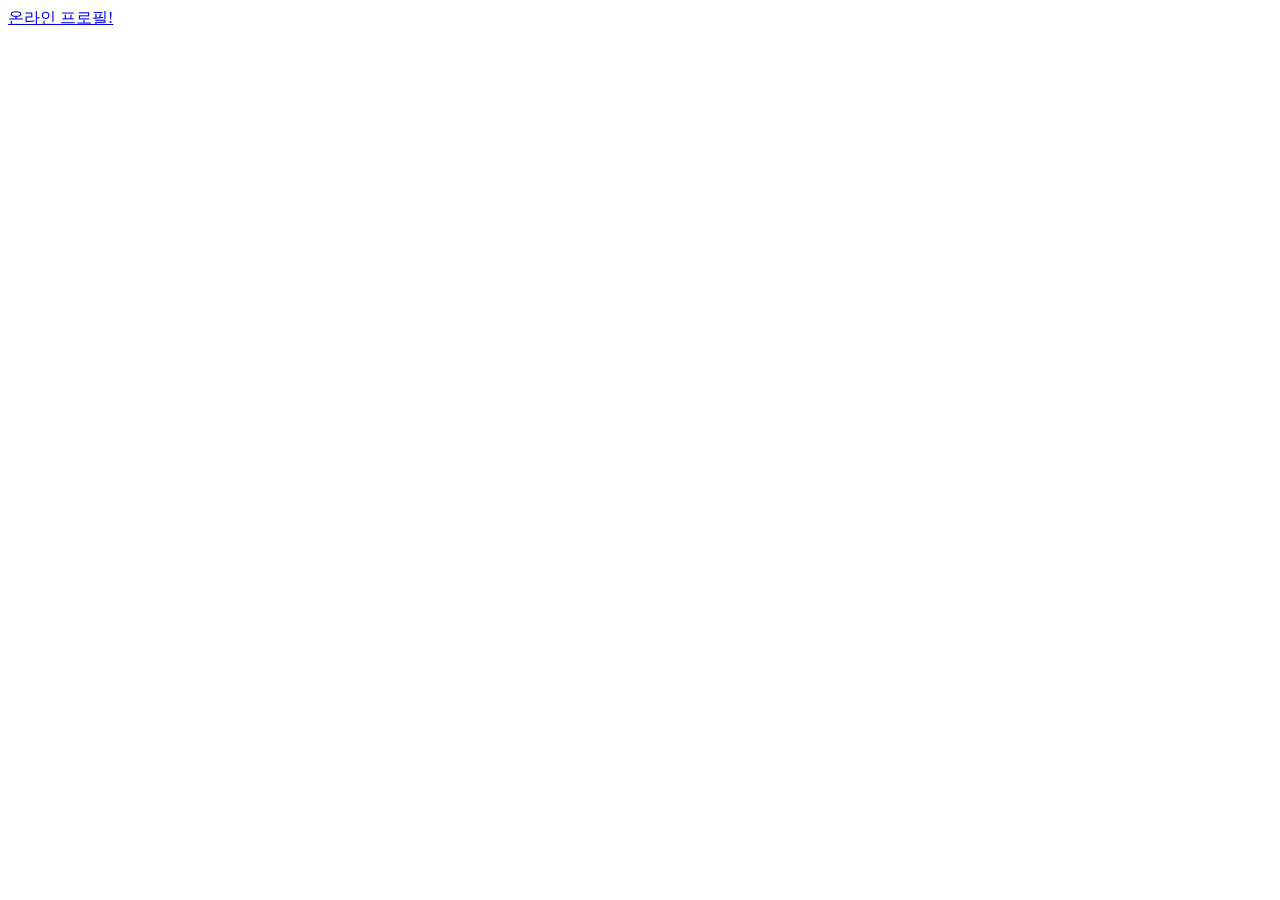
==== index.html @ 328e9e47 "online profile" ====
<!DOCTYPE html>
<html lang="en">
<head>
    <meta charset="UTF-8">
    <meta name="viewport" content="width=device-width, initial-scale=1.0">
    <title>Document</title>
</head>
<body>
    <a href="online-profile.html">온라인 프로필!</a>
</body>
</html>
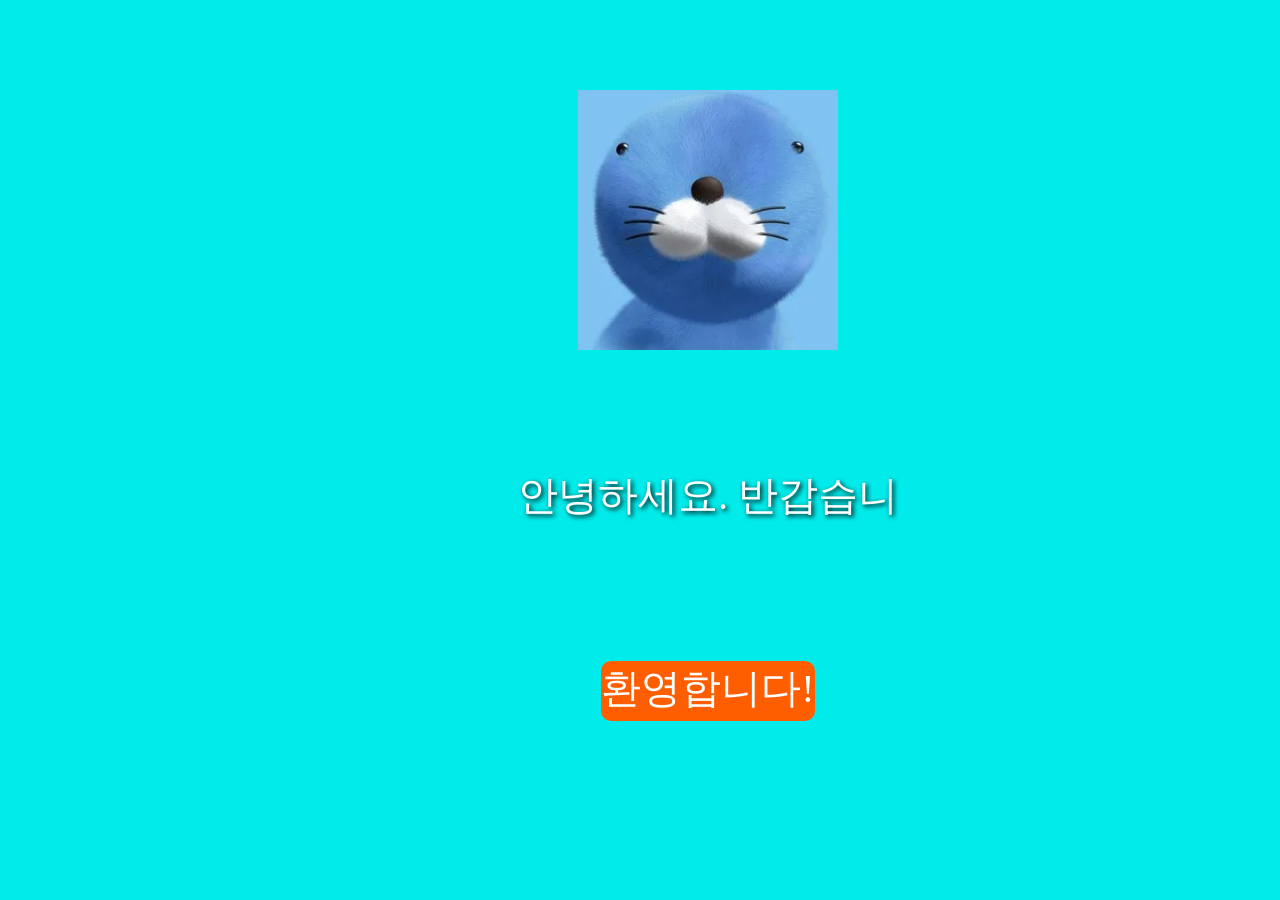
==== commit fa0d065f: "Add files via upload 20260322" ====
--- a/index.html
+++ b/index.html
@@ -3,9 +3,39 @@
 <head>
     <meta charset="UTF-8">
     <meta name="viewport" content="width=device-width, initial-scale=1.0">
+    <link rel="stylesheet" href="index-style.css">
     <title>Document</title>
 </head>
 <body>
-    <a href="online-profile.html">온라인 프로필!</a>
+    <div id="container">
+        <div id="Lbar"></div>
+        <div id="main">
+            <div id="bonoBox">
+                <img src="../media/보노보노.png" alt="">
+            </div>
+            <div id="txtBox">   
+                <div id="txt"></div>
+            </div> 
+            <div id="eBox">
+                <a id="enter" href="online-profile.html">환영합니다!</a>
+            </div>
+        </div>
+        <div id="Rbar"></div>
+    </div>
 </body>
-</html>+</html>
+<script>
+let text = "안녕하세요. 반갑습니다!\n 개발자 최제현의 포트폴리오 입니다.                      "
+    let currentText = "";
+    let i = 0;
+    let obj = document.querySelector("#txt");
+    let id = setInterval(()=>{
+        currentText = currentText + text.charAt(i);   //기존의 텍스트에 새로운 텍스트 추가. 
+        obj.innerHTML = currentText;                //추가되는것처럼 보이지만 처음부터 다시 찍는거
+        i++;
+        if(i >= text.length){
+            currentText = "";          //  초기화하면 0.3초뒤 다시 실행되면 처음부터 다시
+            i=0;
+        }
+    },100);
+</script>
--- a/index-style.css
+++ b/index-style.css
@@ -0,0 +1,66 @@
+body{
+            background-color: rgb(2, 235, 235);
+        }
+        #container{
+            width: 1300px;
+            height: 750px;
+            margin: 0% auto;
+            box-sizing: border-box;
+            display: grid;
+            grid-template-areas: 
+            "Lbar main Rbar"
+            ;
+            grid-template-columns: 300px 1fr 300px;
+        }
+        #Lbar{
+            grid-area: Lbar;
+        }
+        #main{
+            grid-area: main;
+            display: flex;
+            flex-direction: column; /* 세로로 쌓기 */
+            align-items: center;    /* 가로 중앙 */
+            justify-content: space-around; /* 세로 중앙 */
+        }
+        #bonoBox{
+            width: 350px;
+            height: 350px;
+            z-index: 1;
+            display: flex;
+            flex-direction: column; /* 세로로 쌓기 */
+            align-items: center;    /* 가로 중앙 */
+            justify-content:center;
+        }
+        #bonoBox img{
+            width: 260px;
+            height: 260px;
+            z-index: 2;
+        }
+        #txt{
+            font-size: 40px;
+            color: white;
+            text-shadow: 2px 2px 5px rgb(0, 0, 0);
+            width: 800px;
+            height: 120px;
+            white-space: pre-line;
+            text-align: center;
+        }
+        #enter{
+            font-size: 40px;
+            text-decoration: none;
+            color: white;
+        }
+        #eBox{
+            height: 50px;
+            background-color: rgb(255, 94, 0);
+            border-radius: 10px;
+            text-align: center;
+            padding-bottom: 10px;
+        }
+        #eBox:hover{
+            background-color: blueviolet;
+        }
+        #Rbar{
+            grid-area: Rbar;
+
+        }
